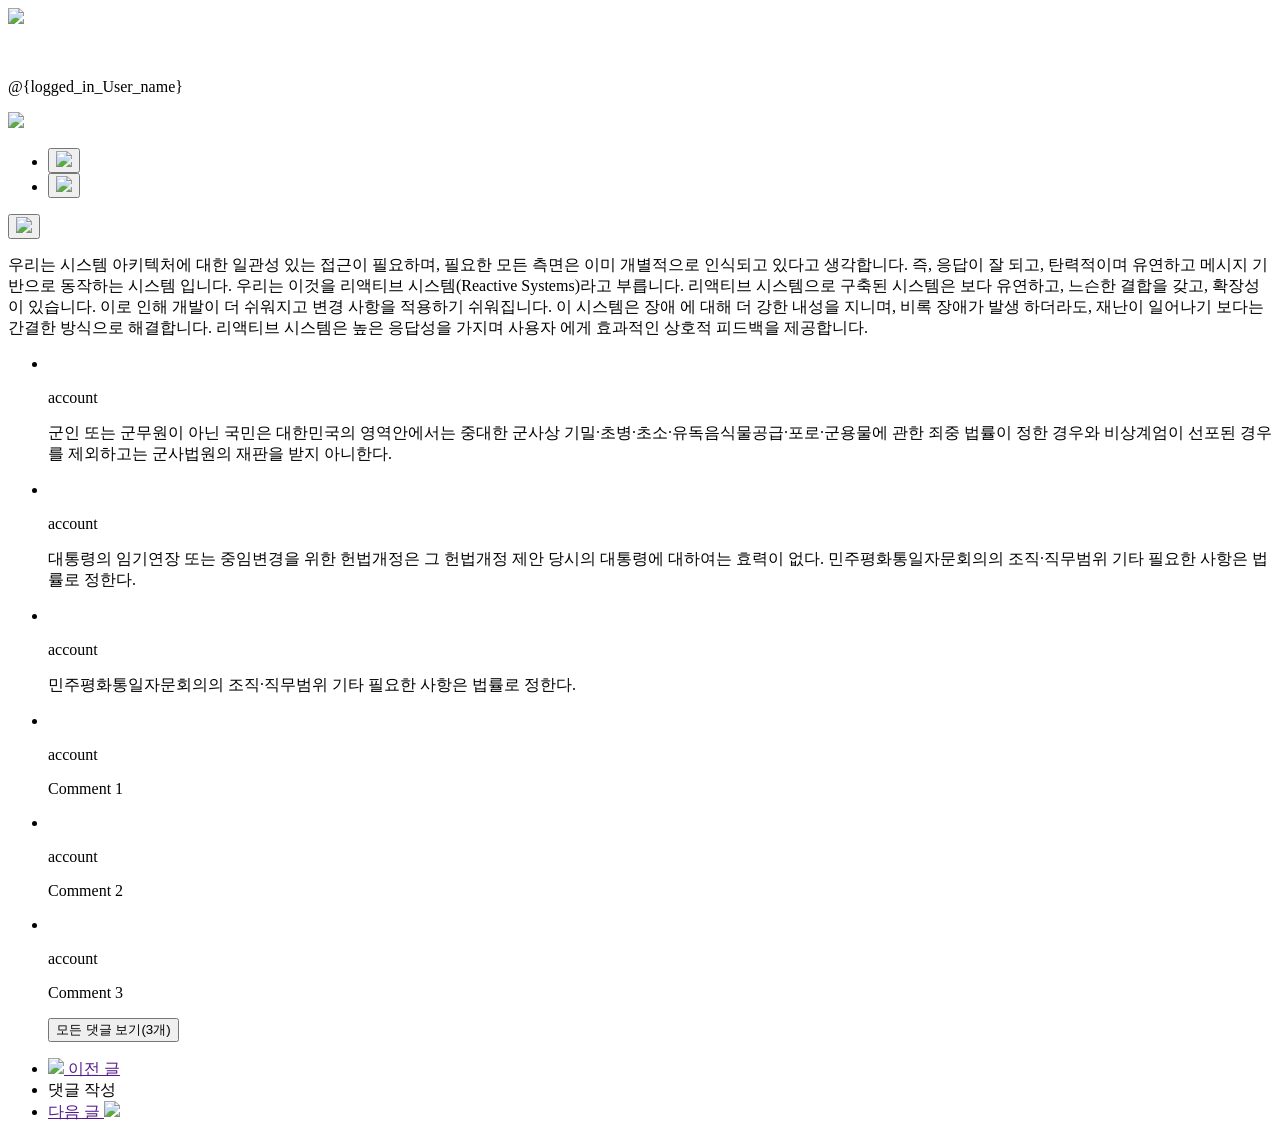
==== src/main/resources/templates/index.html @ 7f22a989 "feat: templates 디렉토리 생성 index.html과 /user/list.html 파일 배치" ====
<!DOCTYPE html>
<html>
<head>
    <meta charset="UTF-8" />
    <meta name="viewport" content="width=device-width, initial-scale=1.0" />
    <link href="./reset.css" rel="stylesheet" />
    <link href="./global.css" rel="stylesheet" />
    <link href="./main.css" rel="stylesheet" />
</head>
<body>
<div class="container">
    <header class="header">
        <a href="/"><img src="./img/signiture.svg" /></a>
        <ul class="header__menu">

            <!--LOGIN_STATE_BUTTONS-->

        </ul>
    </header>
    <div class="wrapper">
        <div class="post">
            <div class="post__account">
                <img class="post__account__img" />
                <p class="post__account__nickname">@{logged_in_User_name}</p>
            </div>
            <img class="post__img" src="/img/hawoon1.jpeg">
            <div class="post__menu">
                <ul class="post__menu__personal">
                    <li>
                        <button class="post__menu__btn">
                            <img src="./img/like.svg" />
                        </button>
                    </li>
                    <li>
                        <button class="post__menu__btn">
                            <img src="./img/sendLink.svg" />
                        </button>
                    </li>
                </ul>
                <button class="post__menu__btn">
                    <img src="./img/bookMark.svg" />
                </button>
            </div>
            <p class="post__article">
                우리는 시스템 아키텍처에 대한 일관성 있는 접근이 필요하며, 필요한
                모든 측면은 이미 개별적으로 인식되고 있다고 생각합니다. 즉, 응답이
                잘 되고, 탄력적이며 유연하고 메시지 기반으로 동작하는 시스템 입니다.
                우리는 이것을 리액티브 시스템(Reactive Systems)라고 부릅니다.
                리액티브 시스템으로 구축된 시스템은 보다 유연하고, 느슨한 결합을
                갖고, 확장성 이 있습니다. 이로 인해 개발이 더 쉬워지고 변경 사항을
                적용하기 쉬워집니다. 이 시스템은 장애 에 대해 더 강한 내성을 지니며,
                비록 장애가 발생 하더라도, 재난이 일어나기 보다는 간결한 방식으로
                해결합니다. 리액티브 시스템은 높은 응답성을 가지며 사용자 에게
                효과적인 상호적 피드백을 제공합니다.
            </p>
        </div>
        <ul class="comment">
            <li class="comment__item">
                <div class="comment__item__user">
                    <img class="comment__item__user__img" />
                    <p class="comment__item__user__nickname">account</p>
                </div>
                <p class="comment__item__article">
                    군인 또는 군무원이 아닌 국민은 대한민국의 영역안에서는 중대한
                    군사상 기밀·초병·초소·유독음식물공급·포로·군용물에 관한 죄중
                    법률이 정한 경우와 비상계엄이 선포된 경우를 제외하고는 군사법원의
                    재판을 받지 아니한다.
                </p>
            </li>
            <li class="comment__item">
                <div class="comment__item__user">
                    <img class="comment__item__user__img" />
                    <p class="comment__item__user__nickname">account</p>
                </div>
                <p class="comment__item__article">
                    대통령의 임기연장 또는 중임변경을 위한 헌법개정은 그 헌법개정 제안
                    당시의 대통령에 대하여는 효력이 없다. 민주평화통일자문회의의
                    조직·직무범위 기타 필요한 사항은 법률로 정한다.
                </p>
            </li>
            <li class="comment__item">
                <div class="comment__item__user">
                    <img class="comment__item__user__img" />
                    <p class="comment__item__user__nickname">account</p>
                </div>
                <p class="comment__item__article">
                    민주평화통일자문회의의 조직·직무범위 기타 필요한 사항은 법률로
                    정한다.
                </p>
            </li>
            <li class="comment__item hidden">
                <div class="comment__item__user">
                    <img class="comment__item__user__img" />
                    <p class="comment__item__user__nickname">account</p>
                </div>
                <p class="comment__item__article">Comment 1</p>
            </li>
            <li class="comment__item hidden">
                <div class="comment__item__user">
                    <img class="comment__item__user__img" />
                    <p class="comment__item__user__nickname">account</p>
                </div>
                <p class="comment__item__article">Comment 2</p>
            </li>
            <li class="comment__item hidden">
                <div class="comment__item__user">
                    <img class="comment__item__user__img" />
                    <p class="comment__item__user__nickname">account</p>
                </div>
                <p class="comment__item__article">Comment 3</p>
            </li>
            <button id="show-all-btn" class="btn btn_ghost btn_size_m">
                모든 댓글 보기(3개)
            </button>
        </ul>
        <nav class="nav">
            <ul class="nav__menu">
                <li class="nav__menu__item">
                    <a class="nav__menu__item__btn" href="">
                        <img
                                class="nav__menu__item__img"
                                src="./img/ci_chevron-left.svg"
                        />
                        이전 글
                    </a>
                </li>
                <li class="nav__menu__item">
                    <a class="btn btn_ghost btn_size_m">댓글 작성</a>
                </li>
                <li class="nav__menu__item">
                    <a class="nav__menu__item__btn" href="">
                        다음 글
                        <img
                                class="nav__menu__item__img"
                                src="./img/ci_chevron-right.svg"
                        />
                    </a>
                </li>
            </ul>
        </nav>
    </div>
</div>
</body>
</html>
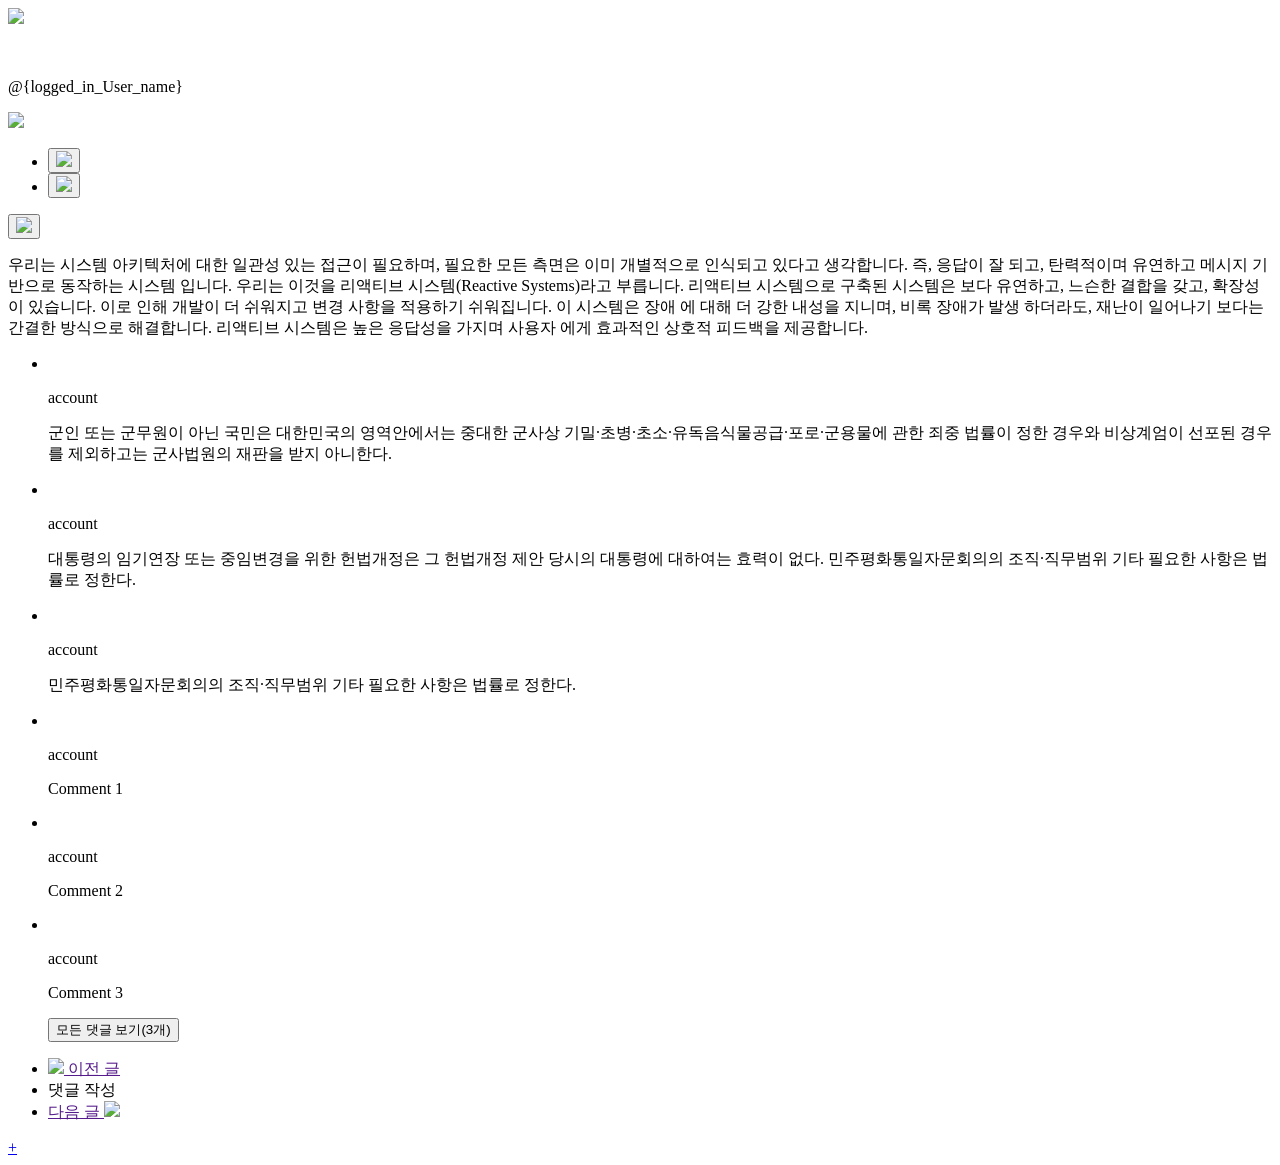
==== commit b2c8da4b: "feat: 홈 화면에 글쓰기 버튼 생성" ====
--- a/src/main/resources/templates/index.html
+++ b/src/main/resources/templates/index.html
@@ -140,5 +140,6 @@
         </nav>
     </div>
 </div>
+<a href="/article" class="fab">+</a>
 </body>
 </html>
